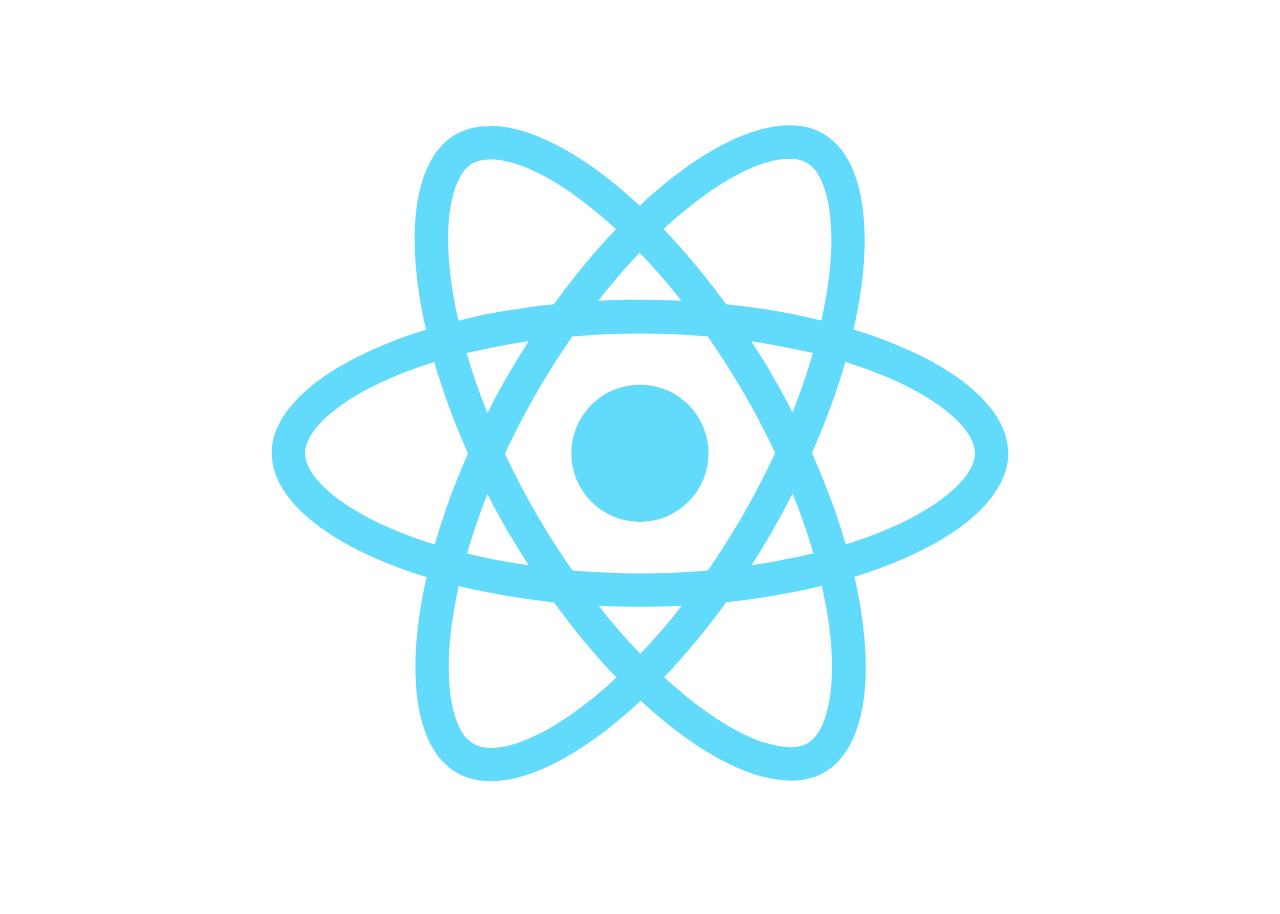
==== RedirectComplete.html @ 0f50e171 "Separate Redirect Complete page" ====
<!DOCTYPE html>
<html>
<head>
    <meta charset="utf-8" />
    <meta http-equiv="X-UA-Compatible" content="IE=edge">
    <title>RedirectComplete</title>
    <meta name="viewport" content="width=device-width, initial-scale=1">
    <link rel="stylesheet" type="text/css" media="screen" href="customstyle.css" />
    <script type="text/javascript">
    var time =setTimeout(function(){window.location.href = 'SecondScreen.html';
    }, 4000);
    </script>
</head>
<body>
    <div>
        <img src="./Asset_files/logo.svg">
    </div>
</body>
</html>
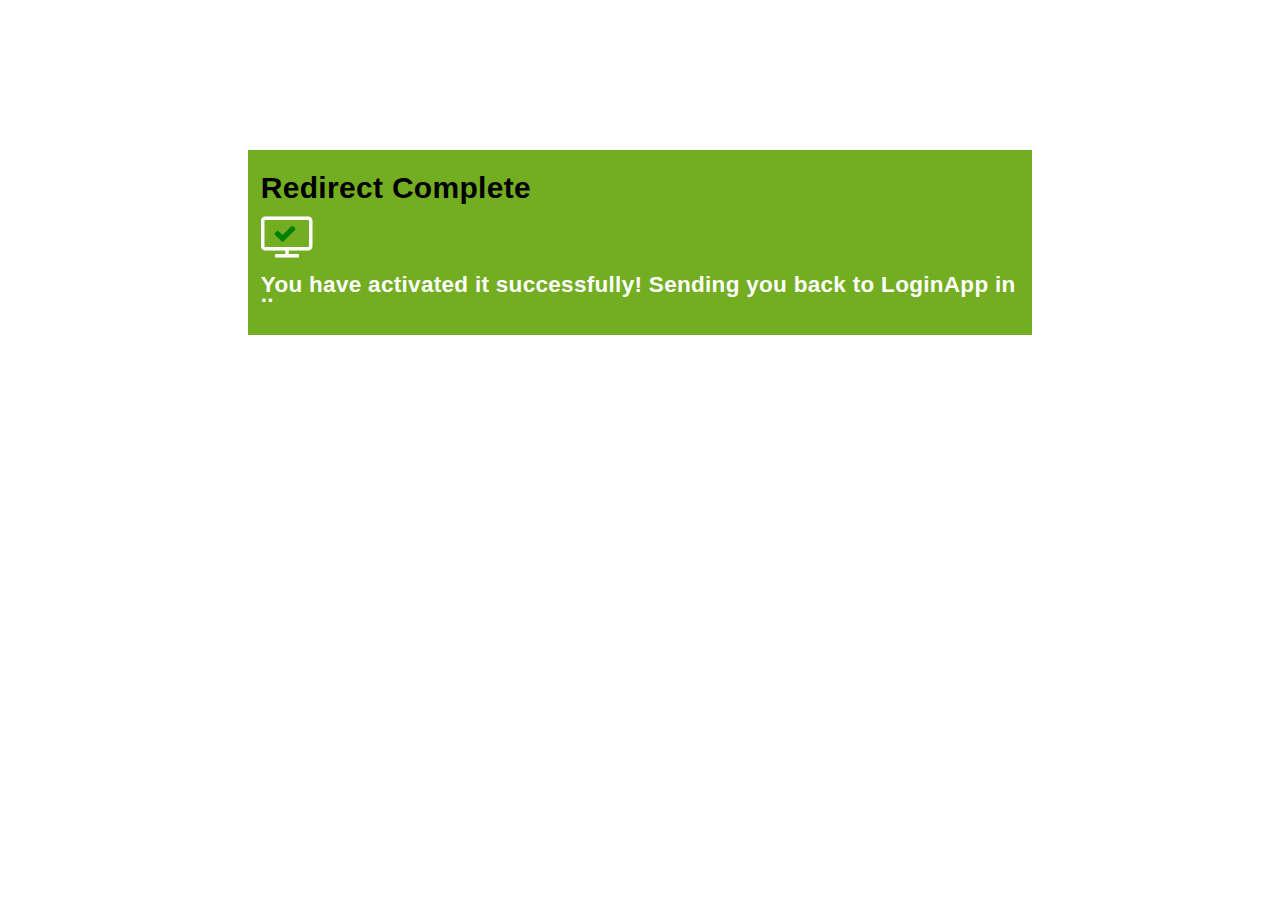
==== commit ed90486a: "Added Customizer: Major UI Changes" ====
--- a/RedirectComplete.html
+++ b/RedirectComplete.html
@@ -5,15 +5,56 @@
     <meta http-equiv="X-UA-Compatible" content="IE=edge">
     <title>RedirectComplete</title>
     <meta name="viewport" content="width=device-width, initial-scale=1">
-    <link rel="stylesheet" type="text/css" media="screen" href="customstyle.css" />
+    <link href="./Asset_files/customstyle.css" rel="stylesheet">
+    <link rel="stylesheet" href="https://cdnjs.cloudflare.com/ajax/libs/font-awesome/4.7.0/css/font-awesome.min.css">
     <script type="text/javascript">
-    var time =setTimeout(function(){window.location.href = 'SecondScreen.html';
+    var time =setTimeout(function(){
+        var r = setTimeout(function(){document.getElementById('time').innerHTML = '3';}, 1000);
+        var rr = setTimeout(function(){document.getElementById('time').innerHTML = '2';}, 2000);
+        var rrr = setTimeout(function(){document.getElementById('time').innerHTML = '1';}, 3000);
+        var rrrr = setTimeout(function(){window.location.href = 'SecondScreen.html';}, 4000);
     }, 4000);
     </script>
+    <style>
+    body {
+    background: #ffffff;
+    color:white;
+    font-family: 'Poppins', helvetica;
+    font-size: 15px;
+    font-weight: 300;
+    line-height: 20px;
+    letter-spacing: 0.02em;
+    }
+
+    #rdr_container{
+    margin: auto;
+    margin-top: 150px;
+    width: 60%;
+    border: 3px solid #73AD21;
+    padding: 10px;
+    display: block;
+    margin-left: auto;
+    margin-right: auto;
+    line-height: 10px;
+    overflow:unset;
+    background-color: #73AD21;
+    }
+</style>
 </head>
 <body>
+    <div id='rdr_container'>
     <div>
-        <img src="./Asset_files/logo.svg">
+        <h1 style="color:black">Redirect Complete</h1>
     </div>
+    <div id="img">
+        <!-- <img src="./Asset_files/success.jpg"> -->
+        <i class="fa fa-check" style="font-size:24px;color:green;position:fixed; margin:8px 0px 0px 12px"></i>
+        <i class="fa fa-tv" style="font-size:48px;position:relative"></i>
+        <h2>You have activated it successfully! Sending you back to LoginApp in ..<p id='time'></p></h2>
+        <img id="image" src="./Asset_files/success.jpg">
+    </div>
+    </div>
+    <script>
+    </script>
 </body>
 </html>--- a/Asset_files/customstyle.css
+++ b/Asset_files/customstyle.css
@@ -0,0 +1,99 @@
+/* body {
+    background-color: transparent;
+    background-position: center !important;
+    background: url('stewie.png');
+    background-repeat: no-repeat;
+} */
+
+.login-form {
+    position: relative;
+    width: 400px;
+    height: 280px;
+    padding: 15px 25px 0 25px;
+    margin: auto;
+    margin-top: 121;
+    cursor: default;
+ 
+    background-color: none;/*#141517;*/
+}
+
+.mvpd_picker {
+    display: none;
+    position: fixed;
+    z-index: 1;
+    left: 0;
+    top: 0;
+    width: 100%;
+    height: 100%;
+    overflow: auto;
+    background-color: rgb(0,0,0);
+    background-color: rgba(0,0,0,0.4);
+    padding-top: 60px;
+}
+
+.mvpd_picker-content {
+    background-color: #fefefe;
+    margin: 5% auto 5% auto;
+    border: 1px solid #888;
+    width: 20%;
+	position: relative;
+}
+
+.login-stuff {
+ 
+    -webkit-transition: all .15s ease-in-out;
+    -moz-transition: all .15s ease-in-out;
+    -o-transition: all .15s ease-in-out;
+    transition: all .15s ease-in-out;
+    background: #333;
+    border: medium none;
+    border-radius: 30px;
+    color: #fff;
+    font-size: 12px;
+    height: 50px;
+    line-height: 50px;
+    padding: 0 30px;
+    text-transform: uppercase;
+}
+
+.login-stuff button:hover, .login-stuff button:focus {
+  color: #fff;
+}
+
+
+.gps_ring {
+        display: none;
+        border: 3px solid #999;
+         -webkit-border-radius: 30px;
+         border-radius: 30px;
+         height: 18px;
+         width: 18px;       
+        -webkit-animation: pulsate 1s ease-out;
+        animation: pulsate 1s ease-out;
+        -webkit-animation-iteration-count: infinite;
+        animation-iteration-count: infinite; 
+        /*opacity: 0.0*/
+        margin: 80 2.5%;
+}
+
+
+#img img {
+    width: 55px;
+    height: 50px;
+    float: right;
+    filter: grayscale(1);
+    filter: blur(115);
+    display: none;
+}
+    
+    @-webkit-keyframes pulsate {
+            0% {-webkit-transform: scale(0.1, 0.1); opacity: 0.0;}
+            50% {opacity: 1.0;}
+            100% {-webkit-transform: scale(1.2, 1.2); opacity: 0.0;}
+}
+
+@keyframes pulsate {
+    0% {-webkit-transform: scale(0.1, 0.1); opacity: 0.0;}
+    50% {opacity: 1.0;}
+    100% {-webkit-transform: scale(1.2, 1.2); opacity: 0.0;}
+}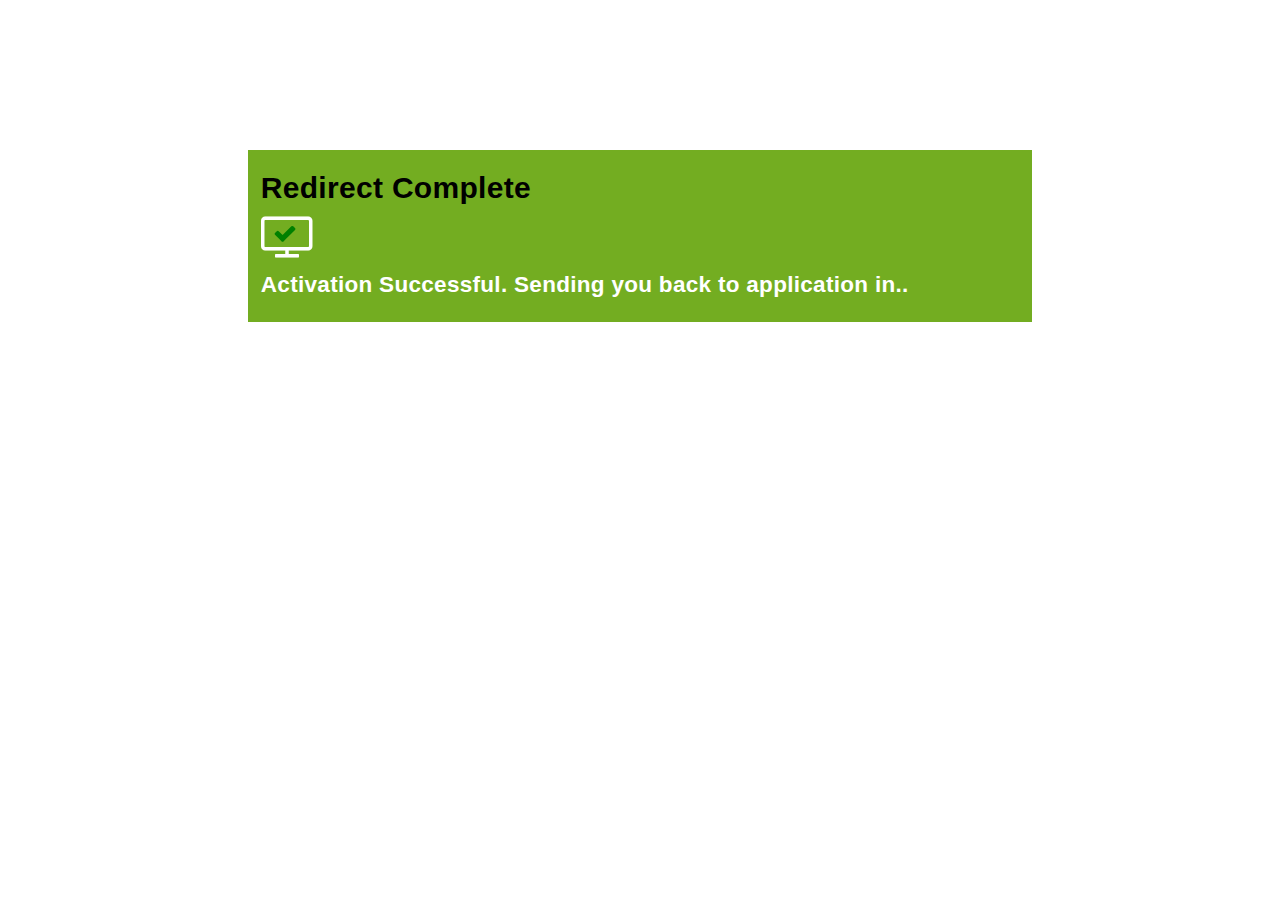
==== commit 74a8620b: "fixing logged issues" ====
--- a/RedirectComplete.html
+++ b/RedirectComplete.html
@@ -5,14 +5,17 @@
     <meta http-equiv="X-UA-Compatible" content="IE=edge">
     <title>RedirectComplete</title>
     <meta name="viewport" content="width=device-width, initial-scale=1">
-    <link href="./Asset_files/customstyle.css" rel="stylesheet">
     <link rel="stylesheet" href="https://cdnjs.cloudflare.com/ajax/libs/font-awesome/4.7.0/css/font-awesome.min.css">
     <script type="text/javascript">
-    var time =setTimeout(function(){
-        var r = setTimeout(function(){document.getElementById('time').innerHTML = '3';}, 1000);
-        var rr = setTimeout(function(){document.getElementById('time').innerHTML = '2';}, 2000);
-        var rrr = setTimeout(function(){document.getElementById('time').innerHTML = '1';}, 3000);
-        var rrrr = setTimeout(function(){window.location.href = 'SecondScreen.html';}, 4000);
+        var r = 0;
+        const n = 3;
+        document.getElementById('time').innerHTML = n;
+    var _time = setTimeout(function(){
+        do {
+            t.innerHTML = (n-r);
+            r++;
+        } while (r < 4);
+        //window.location.href = 'index.html';
     }, 4000);
     </script>
     <style>
@@ -39,6 +42,12 @@
     overflow:unset;
     background-color: #73AD21;
     }
+
+    #time {
+        display: inline;
+    }
+
+
 </style>
 </head>
 <body>
@@ -47,11 +56,9 @@
         <h1 style="color:black">Redirect Complete</h1>
     </div>
     <div id="img">
-        <!-- <img src="./Asset_files/success.jpg"> -->
         <i class="fa fa-check" style="font-size:24px;color:green;position:fixed; margin:8px 0px 0px 12px"></i>
         <i class="fa fa-tv" style="font-size:48px;position:relative"></i>
-        <h2>You have activated it successfully! Sending you back to LoginApp in ..<p id='time'></p></h2>
-        <img id="image" src="./Asset_files/success.jpg">
+        <h2>Activation Successful. Sending you back to application in.. <p id='time'></p></h2>
     </div>
     </div>
     <script>
